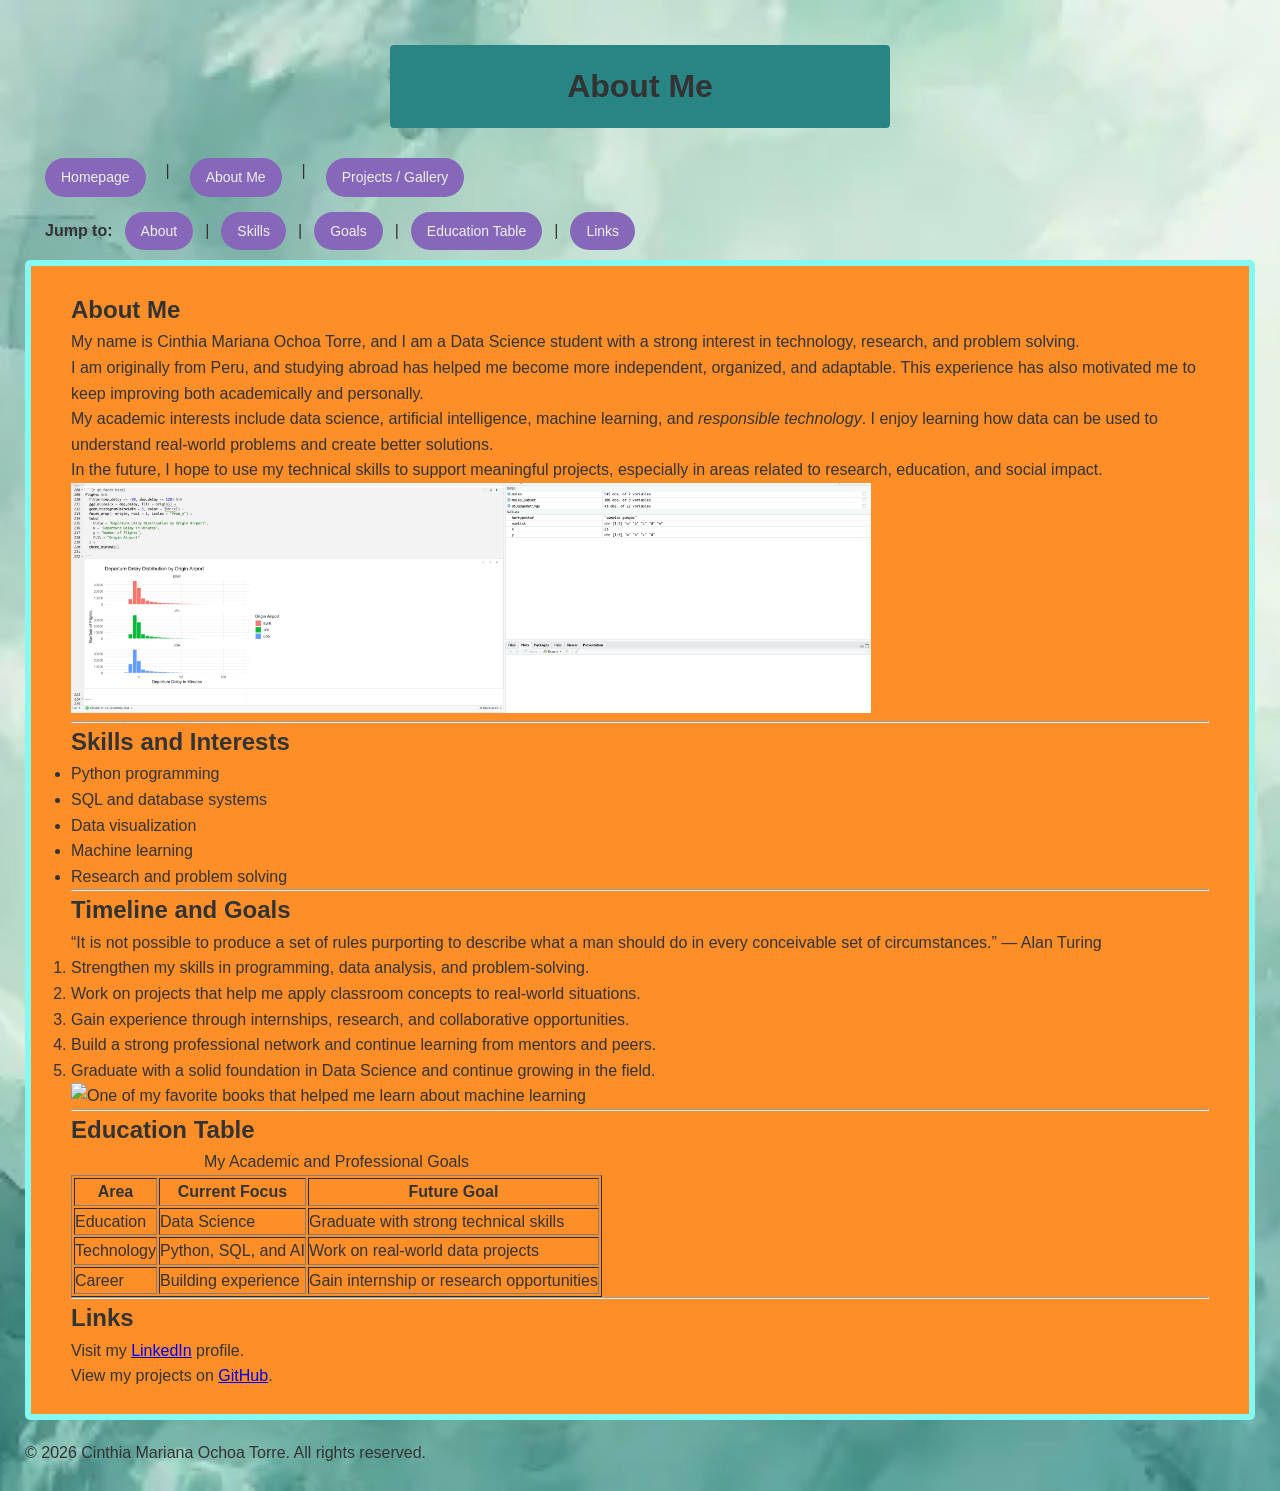
==== HW/HW1/html/about.html @ 8ce40c53 "Added some CSS styles to the html" ====
<!DOCTYPE html>
<html lang="en">
<head>
    <meta charset="UTF-8">
    <meta name="viewport" content="width=device-width, initial-scale=1.0">
    <title>About Me - Cinthia's Portfolio</title>
    <link rel="stylesheet" href="../css/style.css">
</head>

<body>

    <!-- Header and Navigation -->
    <header class="main-header">
        <h1>About Me</h1>
    </header>
    
    <nav class="navbar">
        <div class="nav-main">
            <a href="index.html">Homepage</a> |
            <a href="about.html">About Me</a> |
            <a href="projects.html">Projects / Gallery</a>
        </div>

        <div class="nav-jump">
            <strong>Jump to:</strong>
            <a href="#about">About</a> |
            <a href="#skills">Skills</a> |
            <a href="#goals">Goals</a> |
            <a href="#table">Education Table</a> |
            <a href="#links">Links</a>
        </div>
    </nav>

    <!-- Main Content -->
    <main id="content-area">

        <!-- About Me -->
        <section id="about" class="about-me">
            <h2>About Me</h2>

            <p>
                My name is Cinthia Mariana Ochoa Torre, and I am a Data Science student
                with a strong interest in technology, research, and problem solving.
            </p>

            <p>
                I am originally from Peru, and studying abroad has helped me become more
                independent, organized, and adaptable. This experience has also motivated
                me to keep improving both academically and personally.
            </p>

            <p>
                My academic interests include data science, artificial intelligence,
                machine learning, and <em>responsible technology</em>. I enjoy learning how
                data can be used to understand real-world problems and create better solutions.
            </p>

            <p>
                In the future, I hope to use my technical skills to support meaningful
                projects, especially in areas related to research, education, and social impact.
            </p>

            <img src="../images/r_projects.png" alt="A screenshot of one of my data analysis projects using R" width="800">
        </section>

        <hr>
        <!-- My Skills -->

        <section id="skills" class="skills-me">
            <h2>Skills and Interests</h2>

            <ul>
                <li>Python programming</li>
                <li>SQL and database systems</li>
                <li>Data visualization</li>
                <li>Machine learning</li>
                <li>Research and problem solving</li>
            </ul>
        </section>

        <hr>
        <!-- My Goals-->

        <section id="goals" class="goals-me">
            <h2>Timeline and Goals</h2>

            <blockquote>
                “It is not possible to produce a set of rules purporting to describe what a man should do in every conceivable set of circumstances.” ― Alan Turing
            </blockquote>

            <ol>
                <li>Strengthen my skills in programming, data analysis, and problem-solving.</li>
                <li>Work on projects that help me apply classroom concepts to real-world situations.</li>
                <li>Gain experience through internships, research, and collaborative opportunities.</li>
                <li>Build a strong professional network and continue learning from mentors and peers.</li>
                <li>Graduate with a solid foundation in Data Science and continue growing in the field.</li>
            </ol>

            <img src="../images/book.png" alt="One of my favorite books that helped me learn about machine learning" width="200">
        </section>

        <hr>
        <!-- My Education -->
        <section id="table" class="education-me">
            <h2>Education Table</h2>

            <table border="1">
                <caption>My Academic and Professional Goals</caption>

                <thead>
                    <tr>
                        <th>Area</th>
                        <th>Current Focus</th>
                        <th>Future Goal</th>
                    </tr>
                </thead>

                <tbody>
                    <tr>
                        <td>Education</td>
                        <td>Data Science</td>
                        <td>Graduate with strong technical skills</td>
                    </tr>

                    <tr>
                        <td>Technology</td>
                        <td>Python, SQL, and AI</td>
                        <td>Work on real-world data projects</td>
                    </tr>

                    <tr>
                        <td>Career</td>
                        <td>Building experience</td>
                        <td>Gain internship or research opportunities</td>
                    </tr>
                </tbody>
            </table>
        </section>

        <hr>
        <!-- My Contact Links -->

        <section id="links" class="links-me">
            <h2>Links</h2>

            <p>
                Visit my
                <a href="https://www.linkedin.com/in/cinthia-m-ochoa-torre/" target="_blank" rel="noopener noreferrer">LinkedIn</a>
                profile.
            </p>

            <p>
                View my projects on
                <a href="https://github.com/CinthiaOchoaTorre" target="_blank" rel="noopener noreferrer">GitHub</a>.
            </p>
        </section>

    </main>

    <!-- Footer -->
    <footer id="footer-me">
        <p>&copy; 2026 Cinthia Mariana Ochoa Torre. All rights reserved.</p>
    </footer>

</body>
</html>
---- HW/HW1/css/style.css ----
/* BASE RESET & TYPOGRAPHY */

* {
    margin: 0;
    padding: 0;
    box-sizing: border-box;
}

body { 
    font-family: 'Segoe UI', Tahoma, Geneva, Verdana, sans-serif; 
    line-height: 1.6; 
    color: #333; 
    background-image: url('../images/watercolor.png');
    background-size: cover;
    background-position: center;
    background-repeat: no-repeat;
    padding: 25px; 
}

/* Header */
.main-header{
    max-width: 500px;
    width: 100%;
    margin: 20px autO;
    background: rgb(40, 133, 132);
    text-align: center;
    padding: 1rem;
    border-radius: 4px;

}

/* NavBar Styles */

    .navbar {
        padding: 10px 20px;
    }

    .nav-main {
        display: flex;
        gap: 20px; 
        margin-bottom: 15px;
    }

    .nav-main a {
        text-decoration: none;
        background-color: #8767ba;
        color: #eef0f1;
        padding: 8px 16px;
        border-radius: 20px;
        font-weight: 500;
        font-size: 14px;
        transition: all 0.3s ease;
    }
    .nav-jump {
        display: flex;
        align-items: center;
        flex-wrap: wrap;
        gap: 12px;
        margin-top: 15px;
    }
    
    .nav-jump a {
        text-decoration: none;
        background-color:#8767ba;
        color: #eef1f3;
        padding: 8px 16px;
        border-radius: 20px;
        font-weight: 500;
        font-size: 14px;
        transition: all 0.3s ease;
    }
    
    .nav-jump a:hover {
        background-color: #0369a1;
        color: #ffffff;
        transform: translateY(-2px);
    }

/* Main Content */

    #content-area{
        background-color: #FD8E28;
        margin-bottom: 20px;
        padding: 25px 40px;
        border: 6px solid #86f8f2;
        border-radius: 5px;
        margin-left: 0;
        margin-right: 0;
    }

    /* Welcome Section */

    /* Image */
    .entry-image {
        float: right;
        margin-right: 15px;
        border: 1px solid #333;
        box-shadow: 0 0 0 2px #333;
        padding: 12px;
        background: white;
        width: 20%;
        position: relative;
        z-index: 2;
        margin-left: 20px;
    }




  /* phone */
@media (max-width: 768px) {
    #main-container {
        width: 100%;
        margin: 0;
    }
    
    #sidebar,
    #content-area {
        float: none;
        width: 100%;
    }
    
    #sidebar {
        margin-bottom: 20px;
    }
}
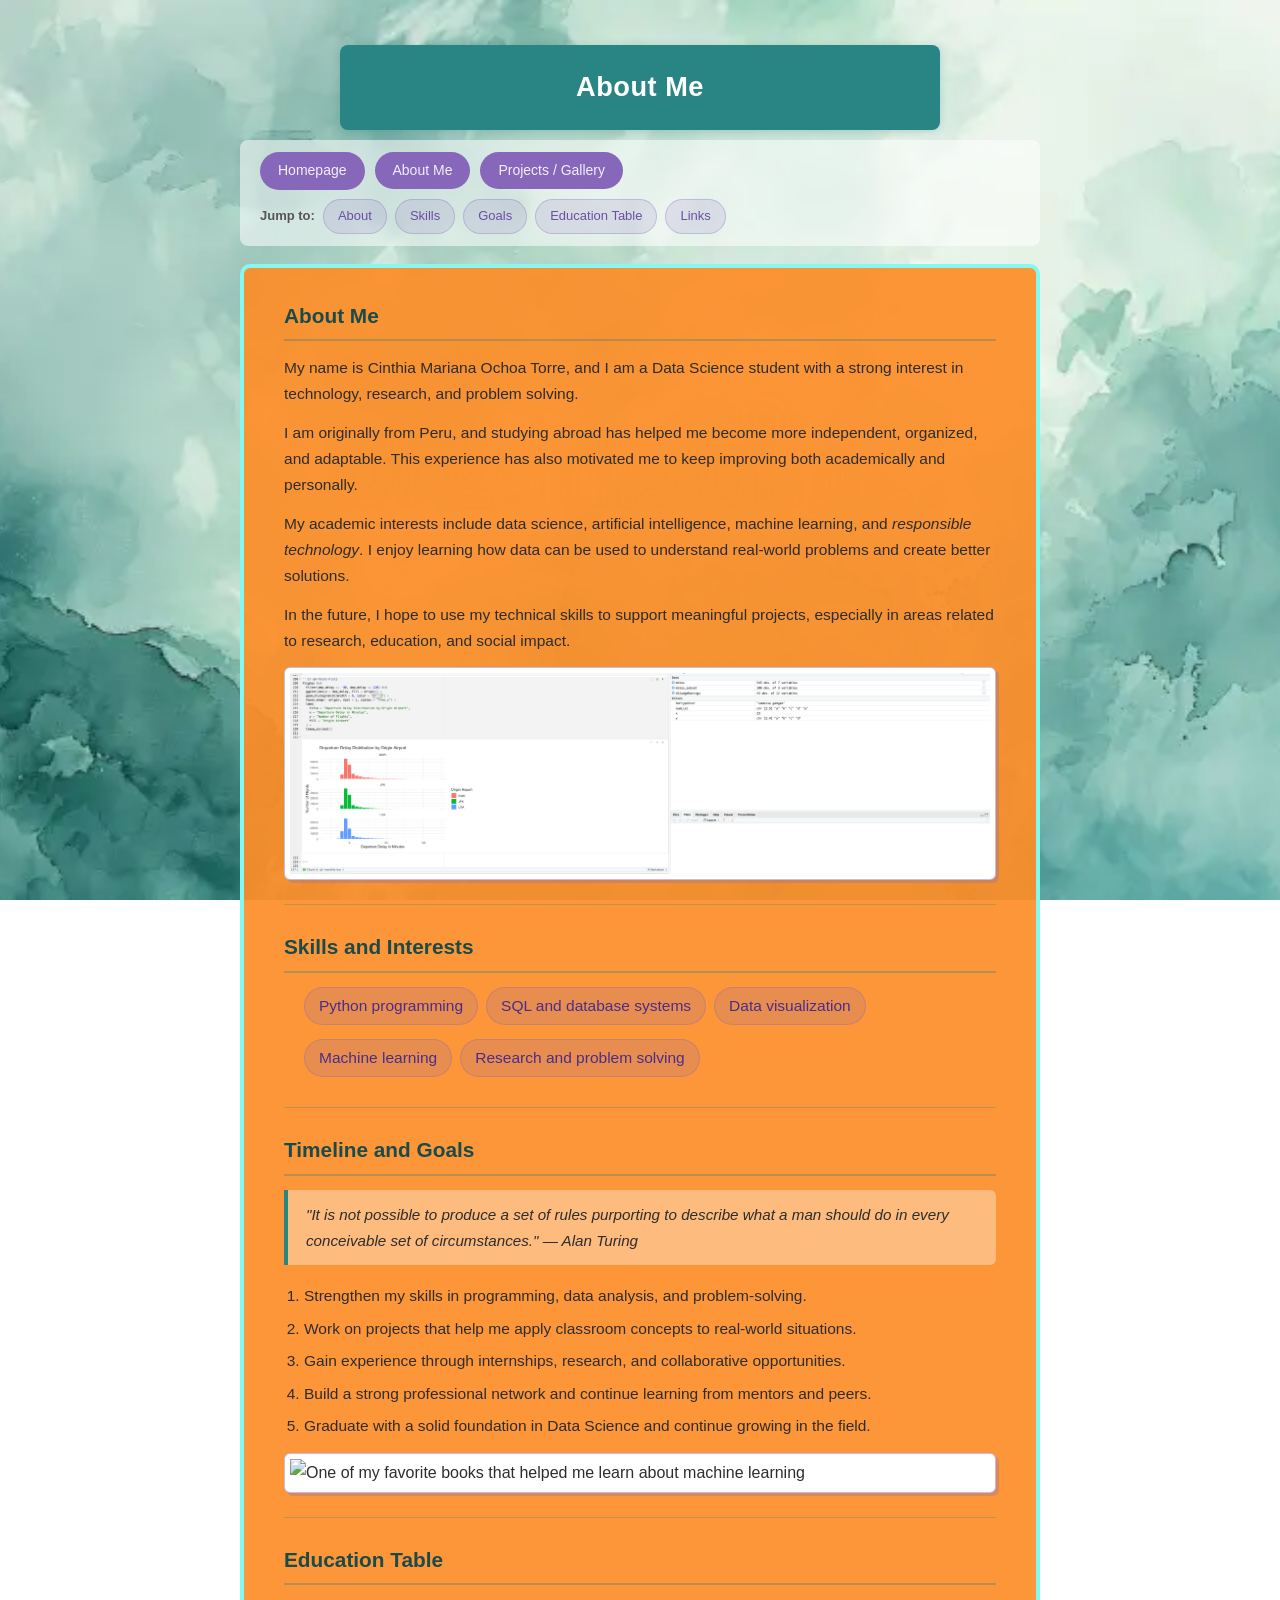
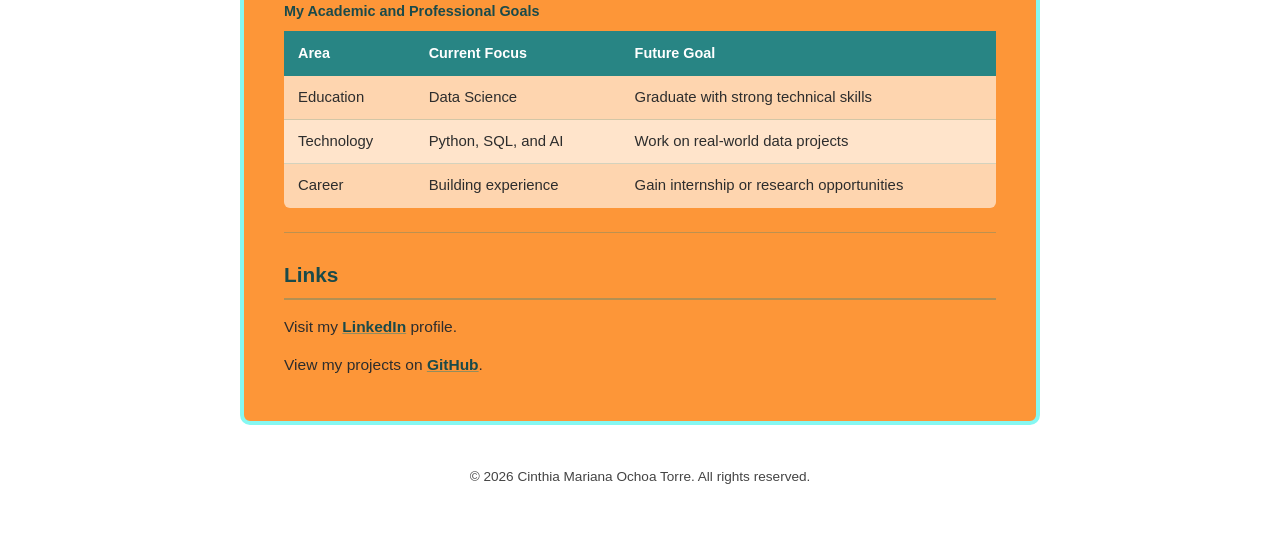
==== commit 66b7c713: "Added more css styles to the about and projects html" ====
--- a/HW/HW1/html/about.html
+++ b/HW/HW1/html/about.html
@@ -13,20 +13,19 @@
     <header class="main-header">
         <h1>About Me</h1>
     </header>
-    
+
     <nav class="navbar">
         <div class="nav-main">
-            <a href="index.html">Homepage</a> |
-            <a href="about.html">About Me</a> |
+            <a href="index.html">Homepage</a>
+            <a href="about.html">About Me</a>
             <a href="projects.html">Projects / Gallery</a>
         </div>
-
         <div class="nav-jump">
             <strong>Jump to:</strong>
-            <a href="#about">About</a> |
-            <a href="#skills">Skills</a> |
-            <a href="#goals">Goals</a> |
-            <a href="#table">Education Table</a> |
+            <a href="#about">About</a>
+            <a href="#skills">Skills</a>
+            <a href="#goals">Goals</a>
+            <a href="#table">Education Table</a>
             <a href="#links">Links</a>
         </div>
     </nav>
@@ -60,12 +59,12 @@
                 projects, especially in areas related to research, education, and social impact.
             </p>
 
-            <img src="../images/r_projects.png" alt="A screenshot of one of my data analysis projects using R" width="800">
+            <img src="../images/r_projects.png" alt="A screenshot of one of my data analysis projects using R">
         </section>
 
         <hr>
-        <!-- My Skills -->
 
+        <!-- Skills -->
         <section id="skills" class="skills-me">
             <h2>Skills and Interests</h2>
 
@@ -79,13 +78,13 @@
         </section>
 
         <hr>
-        <!-- My Goals-->
 
+        <!-- Goals -->
         <section id="goals" class="goals-me">
             <h2>Timeline and Goals</h2>
 
             <blockquote>
-                “It is not possible to produce a set of rules purporting to describe what a man should do in every conceivable set of circumstances.” ― Alan Turing
+                "It is not possible to produce a set of rules purporting to describe what a man should do in every conceivable set of circumstances." &mdash; Alan Turing
             </blockquote>
 
             <ol>
@@ -96,17 +95,17 @@
                 <li>Graduate with a solid foundation in Data Science and continue growing in the field.</li>
             </ol>
 
-            <img src="../images/book.png" alt="One of my favorite books that helped me learn about machine learning" width="200">
+            <img src="../images/book.png" alt="One of my favorite books that helped me learn about machine learning">
         </section>
 
         <hr>
-        <!-- My Education -->
+
+        <!-- Education Table -->
         <section id="table" class="education-me">
             <h2>Education Table</h2>
 
-            <table border="1">
+            <table>
                 <caption>My Academic and Professional Goals</caption>
-
                 <thead>
                     <tr>
                         <th>Area</th>
@@ -114,20 +113,17 @@
                         <th>Future Goal</th>
                     </tr>
                 </thead>
-
                 <tbody>
                     <tr>
                         <td>Education</td>
                         <td>Data Science</td>
                         <td>Graduate with strong technical skills</td>
                     </tr>
-
                     <tr>
                         <td>Technology</td>
                         <td>Python, SQL, and AI</td>
                         <td>Work on real-world data projects</td>
                     </tr>
-
                     <tr>
                         <td>Career</td>
                         <td>Building experience</td>
@@ -138,8 +134,8 @@
         </section>
 
         <hr>
-        <!-- My Contact Links -->
 
+        <!-- Links -->
         <section id="links" class="links-me">
             <h2>Links</h2>
 
@@ -163,4 +159,4 @@
     </footer>
 
 </body>
-</html>
+</html>
--- a/HW/HW1/css/style.css
+++ b/HW/HW1/css/style.css
@@ -6,121 +6,384 @@
     box-sizing: border-box;
 }
 
-body { 
-    font-family: 'Segoe UI', Tahoma, Geneva, Verdana, sans-serif; 
-    line-height: 1.6; 
-    color: #333; 
+body {
+    font-family: 'Segoe UI', Tahoma, Geneva, Verdana, sans-serif;
+    line-height: 1.7;
+    color: #2d2d2d;
     background-image: url('../images/watercolor.png');
     background-size: cover;
     background-position: center;
     background-repeat: no-repeat;
-    padding: 25px; 
-}
-
-/* Header */
-.main-header{
-    max-width: 500px;
+    background-attachment: fixed;
+    padding: 25px;
+    min-height: 100vh;
+}
+
+/* ── HEADER ── */
+
+.main-header {
+    max-width: 600px;
     width: 100%;
-    margin: 20px autO;
+    margin: 20px auto 10px auto;
     background: rgb(40, 133, 132);
     text-align: center;
-    padding: 1rem;
-    border-radius: 4px;
-
-}
-
-/* NavBar Styles */
+    padding: 1.2rem 1.5rem;
+    border-radius: 8px;
+    box-shadow: 0 2px 8px rgba(40, 133, 132, 0.25);
+}
+
+.main-header h1 {
+    color: #ffffff;
+    font-size: 1.7rem;
+    font-weight: 600;
+    letter-spacing: 0.5px;
+}
+
+/* ── NAVBAR ── */
+
+.navbar {
+    max-width: 800px;
+    margin: 0 auto 18px auto;
+    padding: 12px 20px;
+    background: rgba(255, 255, 255, 0.55);
+    border-radius: 8px;
+    backdrop-filter: blur(4px);
+}
+
+.nav-main {
+    display: flex;
+    flex-wrap: wrap;
+    gap: 10px;
+    margin-bottom: 10px;
+    align-items: center;
+}
+
+.nav-main a {
+    text-decoration: none;
+    background-color: #8767ba;
+    color: #f3eeff;
+    padding: 7px 18px;
+    border-radius: 20px;
+    font-weight: 500;
+    font-size: 14px;
+    transition: background-color 0.25s ease, transform 0.2s ease;
+}
+
+.nav-main a:hover {
+    background-color: #6b4fa3;
+    transform: translateY(-2px);
+}
+
+/* hide the | separators between links */
+.nav-main a + a::before,
+.nav-jump a + a::before {
+    content: none;
+}
+
+.nav-jump {
+    display: flex;
+    align-items: center;
+    flex-wrap: wrap;
+    gap: 8px;
+    margin-top: 8px;
+}
+
+.nav-jump strong {
+    font-size: 13px;
+    color: #555;
+}
+
+.nav-jump a {
+    text-decoration: none;
+    background-color: rgba(135, 103, 186, 0.15);
+    color: #6b4fa3;
+    padding: 5px 14px;
+    border-radius: 20px;
+    font-weight: 500;
+    font-size: 13px;
+    border: 1px solid rgba(135, 103, 186, 0.3);
+    transition: background-color 0.25s ease, transform 0.2s ease;
+}
+
+.nav-jump a:hover {
+    background-color: #8767ba;
+    color: #ffffff;
+    border-color: #8767ba;
+    transform: translateY(-2px);
+}
+
+/* ── MAIN CONTENT AREA ── */
+
+#content-area {
+    max-width: 800px;
+    margin: 0 auto 30px auto;
+    background-color: rgba(253, 142, 40, 0.92);
+    padding: 30px 40px;
+    border: 4px solid #86f8f2;
+    border-radius: 10px;
+}
+
+/* ── SECTIONS ── */
+
+#content-area section,
+#content-area article {
+    margin-bottom: 10px;
+}
+
+#content-area h2 {
+    font-size: 1.3rem;
+    font-weight: 600;
+    color: #1a4a4a;
+    margin-bottom: 14px;
+    padding-bottom: 6px;
+    border-bottom: 2px solid rgba(40, 133, 132, 0.35);
+}
+
+#content-area p {
+    margin-bottom: 12px;
+    color: #2d2d2d;
+    font-size: 0.97rem;
+}
+
+#content-area ul,
+#content-area ol {
+    margin: 10px 0 14px 20px;
+    color: #2d2d2d;
+}
+
+#content-area li {
+    margin-bottom: 6px;
+    font-size: 0.97rem;
+}
+
+#content-area hr {
+    border: none;
+    border-top: 1.5px solid rgba(40, 133, 132, 0.3);
+    margin: 24px 0;
+}
+
+/* ── WELCOME SECTION ── */
+
+.welcome {
+    overflow: hidden;
+}
+
+.welcome h2 {
+    font-size: 1.15rem;
+    line-height: 1.4;
+}
+
+/* ── PROFILE / ENTRY IMAGE ── */
+
+.entry-image {
+    display: block;
+    margin: 0 auto 16px auto;
+    width: 280px;
+    height: 280px;
+    object-fit: cover;
+    border-radius: 50%;
+    border: 3px solid rgb(40, 133, 132);
+    outline: 6px solid rgba(40, 133, 132, 0.18);
+    outline-offset: 4px;
+    background: white;
+}
+
+/* ── BLOCKQUOTE ── */
+
+blockquote {
+    border-left: 4px solid rgb(40, 133, 132);
+    background: rgba(255, 255, 255, 0.35);
+    padding: 12px 18px;
+    border-radius: 0 6px 6px 0;
+    font-style: italic;
+    color: #2d2d2d;
+    margin: 14px 0 18px 0;
+    font-size: 0.95rem;
+}
+
+/* ── TABLES ── */
+
+table {
+    width: 100%;
+    border-collapse: collapse;
+    background: rgba(255, 255, 255, 0.6);
+    border-radius: 6px;
+    overflow: hidden;
+    font-size: 0.93rem;
+    margin-top: 10px;
+}
+
+caption {
+    font-weight: 600;
+    font-size: 0.9rem;
+    color: #1a4a4a;
+    margin-bottom: 8px;
+    text-align: left;
+}
+
+thead th {
+    background-color: rgb(40, 133, 132);
+    color: #ffffff;
+    padding: 10px 14px;
+    text-align: left;
+    font-weight: 600;
+    font-size: 0.9rem;
+}
+
+tbody tr {
+    border-bottom: 1px solid rgba(40, 133, 132, 0.2);
+}
+
+tbody tr:last-child {
+    border-bottom: none;
+}
+
+tbody td {
+    padding: 9px 14px;
+    color: #2d2d2d;
+}
+
+tbody tr:nth-child(even) td {
+    background-color: rgba(255, 255, 255, 0.35);
+}
+
+/* ── LINKS ── */
+
+#content-area a {
+    color: #1a4a4a;
+    font-weight: 600;
+    text-decoration: underline;
+    text-decoration-color: rgba(40, 133, 132, 0.5);
+    transition: color 0.2s ease;
+}
+
+#content-area a:hover {
+    color: #6b4fa3;
+    text-decoration-color: #6b4fa3;
+}
+
+/* ── PROJECT ARTICLES ── */
+
+article h2 {
+    color: #1a4a4a;
+}
+
+article img {
+    display: block;
+    max-width: 100%;
+    height: auto;
+    border-radius: 6px;
+    border: 1.5px solid rgba(135, 103, 186, 0.45);
+    padding: 5px;
+    background: white;
+    box-shadow: 3px 3px 0 rgba(135, 103, 186, 0.3);
+    margin: 10px 0 14px 0;
+}
+
+/* ── SKILLS LIST ── */
+
+.skills-me ul {
+    list-style: none;
+    margin-left: 0;
+    display: flex;
+    flex-wrap: wrap;
+    gap: 8px;
+}
+
+.skills-me li {
+    background: rgba(135, 103, 186, 0.18);
+    color: #4a2d8a;
+    padding: 5px 14px;
+    border-radius: 20px;
+    font-size: 0.88rem;
+    font-weight: 500;
+    border: 1px solid rgba(135, 103, 186, 0.35);
+}
+
+/* ── ABOUT-ME IMAGE ── */
+
+.about-me img,
+.goals-me img {
+    display: block;
+    max-width: 100%;
+    height: auto;
+    border-radius: 6px;
+    border: 1.5px solid rgba(135, 103, 186, 0.45);
+    padding: 5px;
+    background: white;
+    box-shadow: 3px 3px 0 rgba(135, 103, 186, 0.3);
+    margin: 10px 0 14px 0;
+}
+
+/* ── FOOTER ── */
+
+footer {
+    max-width: 800px;
+    margin: 0 auto 20px auto;
+    text-align: center;
+    font-size: 0.85rem;
+    color: #444;
+    padding: 10px;
+    background: rgba(255, 255, 255, 0.4);
+    border-radius: 6px;
+}
+
+/* ── VIDEO ── */
+
+video {
+    display: block;
+    max-width: 100%;
+    height: auto;
+    border-radius: 6px;
+    border: 1.5px solid rgba(135, 103, 186, 0.45);
+    padding: 5px;
+    background: white;
+    box-shadow: 3px 3px 0 rgba(135, 103, 186, 0.3);
+    margin: 10px 0 14px 0;
+}
+
+/* ── PHOTOS PROJECTS SECTION IMAGES ── */
+
+#photos img {
+    display: block;
+    max-width: 30%;
+    height: auto;
+    border-radius: 6px;
+    border: 1.5px solid rgba(135, 103, 186, 0.45);
+    padding: 5px;
+    background: white;
+    box-shadow: 3px 3px 0 rgba(135, 103, 186, 0.3);
+    margin: 10px 0 14px 0;
+}
+
+/* ── MOBILE ── */
+
+@media (max-width: 768px) {
+    body {
+        padding: 12px;
+    }
+
+    .main-header {
+        max-width: 100%;
+    }
 
     .navbar {
-        padding: 10px 20px;
-    }
-
-    .nav-main {
-        display: flex;
-        gap: 20px; 
-        margin-bottom: 15px;
-    }
-
-    .nav-main a {
-        text-decoration: none;
-        background-color: #8767ba;
-        color: #eef0f1;
-        padding: 8px 16px;
-        border-radius: 20px;
-        font-weight: 500;
-        font-size: 14px;
-        transition: all 0.3s ease;
-    }
-    .nav-jump {
-        display: flex;
-        align-items: center;
-        flex-wrap: wrap;
-        gap: 12px;
-        margin-top: 15px;
-    }
-    
-    .nav-jump a {
-        text-decoration: none;
-        background-color:#8767ba;
-        color: #eef1f3;
-        padding: 8px 16px;
-        border-radius: 20px;
-        font-weight: 500;
-        font-size: 14px;
-        transition: all 0.3s ease;
-    }
-    
-    .nav-jump a:hover {
-        background-color: #0369a1;
-        color: #ffffff;
-        transform: translateY(-2px);
-    }
-
-/* Main Content */
-
-    #content-area{
-        background-color: #FD8E28;
-        margin-bottom: 20px;
-        padding: 25px 40px;
-        border: 6px solid #86f8f2;
-        border-radius: 5px;
-        margin-left: 0;
-        margin-right: 0;
-    }
-
-    /* Welcome Section */
-
-    /* Image */
+        max-width: 100%;
+    }
+
+    #content-area {
+        max-width: 100%;
+        padding: 20px 18px;
+    }
+
     .entry-image {
-        float: right;
-        margin-right: 15px;
-        border: 1px solid #333;
-        box-shadow: 0 0 0 2px #333;
-        padding: 12px;
-        background: white;
-        width: 20%;
-        position: relative;
-        z-index: 2;
-        margin-left: 20px;
-    }
-
-
-
-
-  /* phone */
-@media (max-width: 768px) {
-    #main-container {
-        width: 100%;
-        margin: 0;
-    }
-    
-    #sidebar,
-    #content-area {
         float: none;
-        width: 100%;
-    }
-    
-    #sidebar {
-        margin-bottom: 20px;
+        display: block;
+        width: 60%;
+        margin: 0 auto 16px auto;
+    }
+
+    .skills-me ul {
+        gap: 6px;
     }
 }
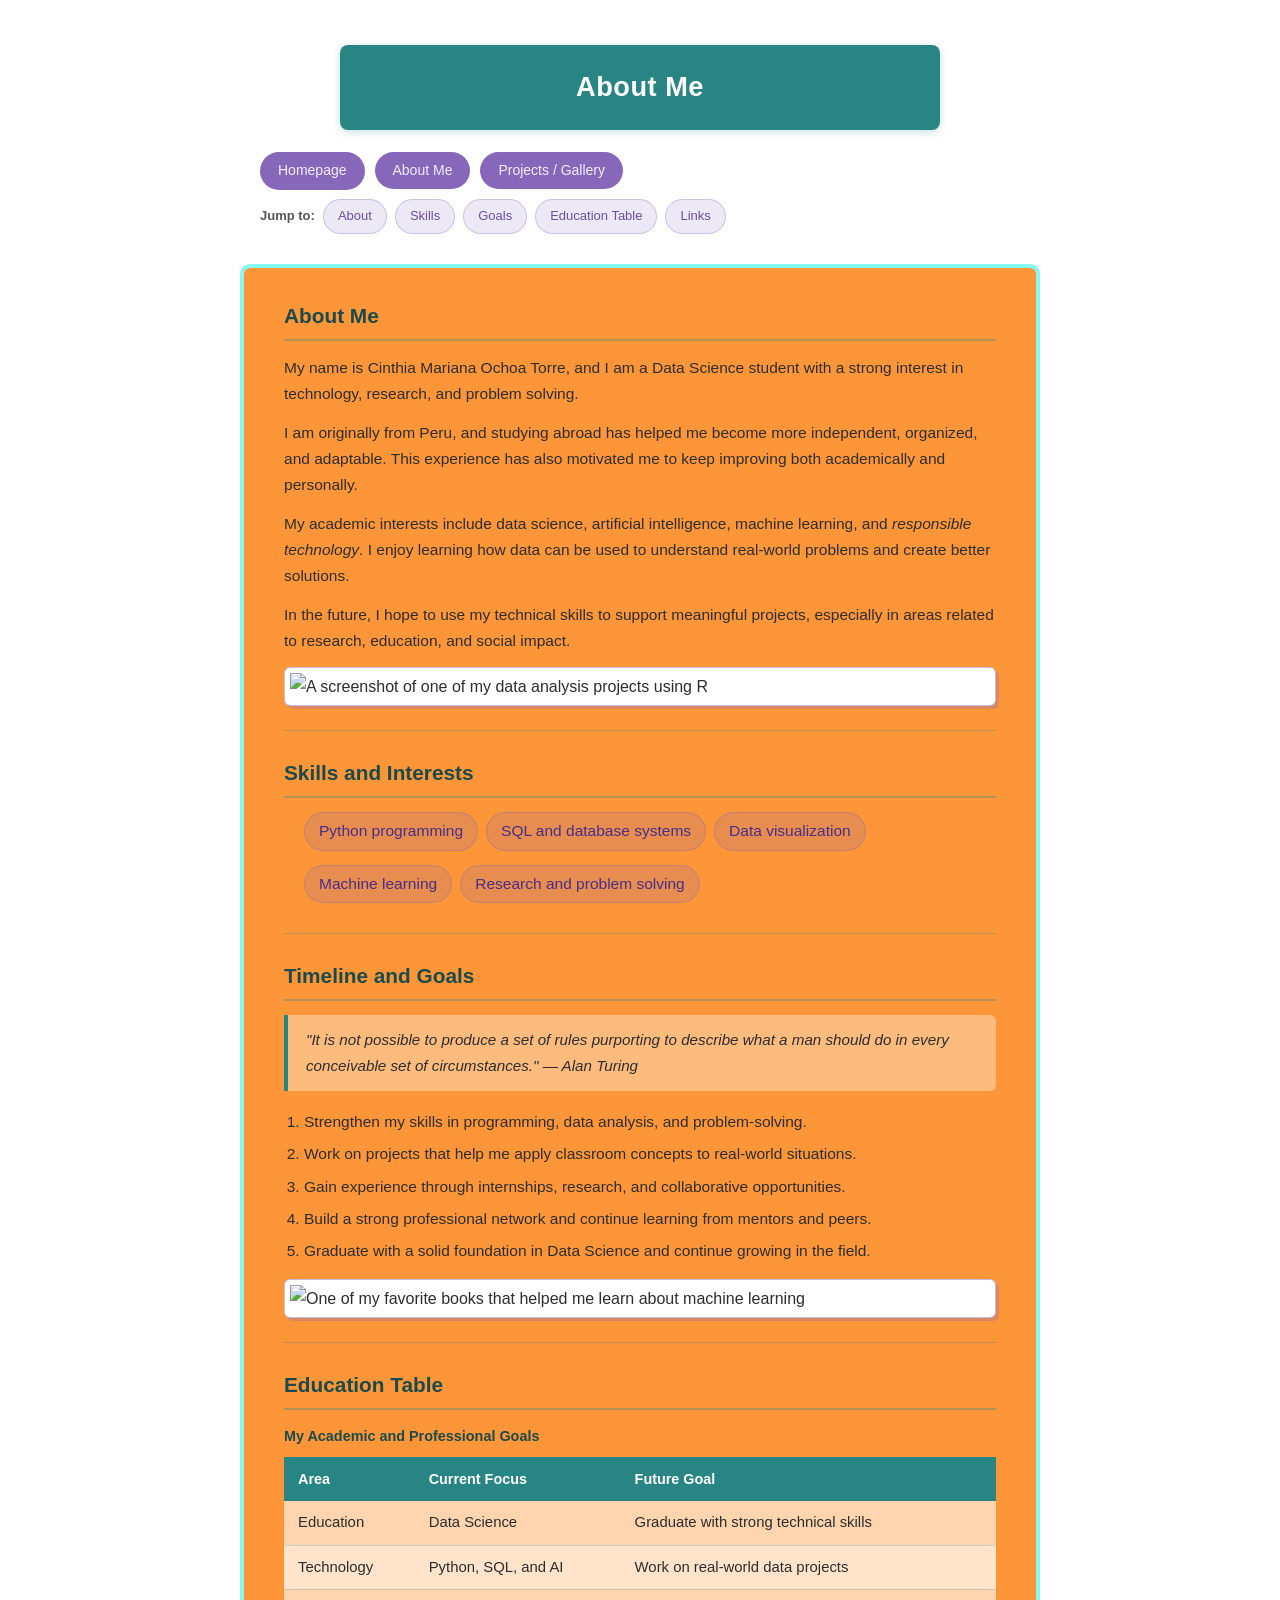
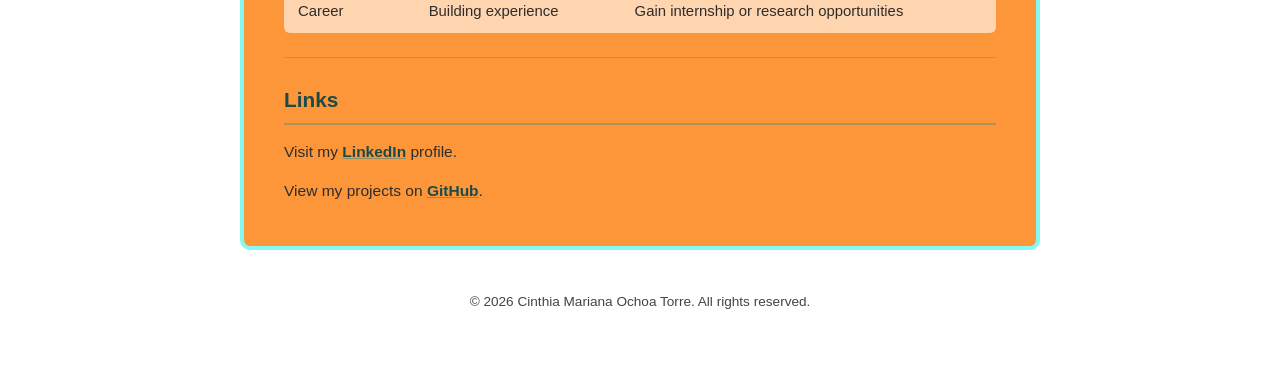
==== commit 4daab8c6: "Added Readme.md" ====
--- a/HW/HW1/html/about.html
+++ b/HW/HW1/html/about.html
@@ -95,7 +95,7 @@
                 <li>Graduate with a solid foundation in Data Science and continue growing in the field.</li>
             </ol>
 
-            <img src="../images/book.png" alt="One of my favorite books that helped me learn about machine learning">
+            <img src="../images/book.png" alt="One of my favorite books that helped me learn about machine learning" class="book-image">
         </section>
 
         <hr>
--- a/HW/HW1/css/style.css
+++ b/HW/HW1/css/style.css
@@ -314,6 +314,17 @@
     box-shadow: 3px 3px 0 rgba(135, 103, 186, 0.3);
     margin: 10px 0 14px 0;
 }
+.book-image {
+    display: block;
+    max-width: 30%;
+    height: auto;
+    border-radius: 6px;
+    border: 1.5px solid rgba(135, 103, 186, 0.45);
+    padding: 5px;
+    background: white;
+    box-shadow: 3px 3px 0 rgba(135, 103, 186, 0.3);
+    margin: 10px auto 14px auto; 
+}
 
 /* ── FOOTER ── */
 
@@ -346,7 +357,7 @@
 
 #photos img {
     display: block;
-    max-width: 30%;
+    max-width: 50%;
     height: auto;
     border-radius: 6px;
     border: 1.5px solid rgba(135, 103, 186, 0.45);
